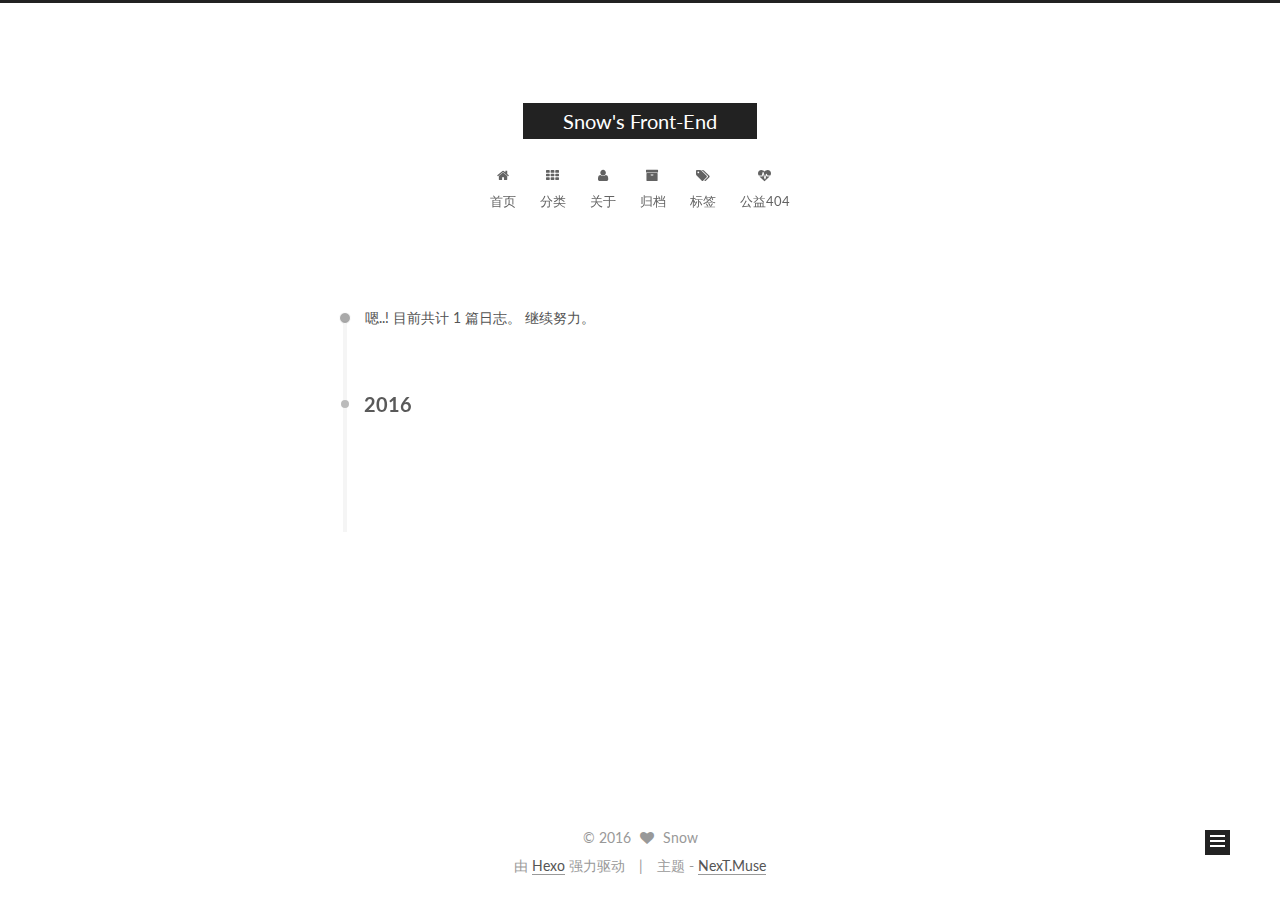
==== archives/index.html @ 28ea71b6 "Site updated: 2016-07-30 20:27:37" ====
<!doctype html>



  


<html class="theme-next muse use-motion">
<head>
  <meta charset="UTF-8"/>
<meta http-equiv="X-UA-Compatible" content="IE=edge,chrome=1" />
<meta name="viewport" content="width=device-width, initial-scale=1, maximum-scale=1"/>



<meta http-equiv="Cache-Control" content="no-transform" />
<meta http-equiv="Cache-Control" content="no-siteapp" />












  
  
  <link href="/vendors/fancybox/source/jquery.fancybox.css?v=2.1.5" rel="stylesheet" type="text/css" />




  
  
  
  

  
    
    
  

  

  

  

  

  
    
    
    <link href="//fonts.googleapis.com/css?family=Lato:300,300italic,400,400italic,700,700italic&subset=latin,latin-ext" rel="stylesheet" type="text/css">
  






<link href="/vendors/font-awesome/css/font-awesome.min.css?v=4.4.0" rel="stylesheet" type="text/css" />

<link href="/css/main.css?v=5.0.1" rel="stylesheet" type="text/css" />


  <meta name="keywords" content="Hexo, NexT" />








  <link rel="shortcut icon" type="image/x-icon" href="/favicon.ico?v=5.0.1" />






<meta name="description" content="向死而生 7.30/2016">
<meta property="og:type" content="website">
<meta property="og:title" content="Snow's Front-End">
<meta property="og:url" content="http://yoursite.com/archives/index.html">
<meta property="og:site_name" content="Snow's Front-End">
<meta property="og:description" content="向死而生 7.30/2016">
<meta name="twitter:card" content="summary">
<meta name="twitter:title" content="Snow's Front-End">
<meta name="twitter:description" content="向死而生 7.30/2016">



<script type="text/javascript" id="hexo.configuration">
  var NexT = window.NexT || {};
  var CONFIG = {
    scheme: 'Muse',
    sidebar: {"position":"left","display":"post"},
    fancybox: true,
    motion: true,
    duoshuo: {
      userId: 0,
      author: '博主'
    }
  };
</script>




  <link rel="canonical" href="http://yoursite.com/archives/"/>

  <title> 归档 | Snow's Front-End </title>
</head>

<body itemscope itemtype="http://schema.org/WebPage" lang="zh-Hans">

  










  
  
    
  

  <div class="container one-collumn sidebar-position-left  page-archive  ">
    <div class="headband"></div>

    <header id="header" class="header" itemscope itemtype="http://schema.org/WPHeader">
      <div class="header-inner"><div class="site-meta ">
  

  <div class="custom-logo-site-title">
    <a href="/"  class="brand" rel="start">
      <span class="logo-line-before"><i></i></span>
      <span class="site-title">Snow's Front-End</span>
      <span class="logo-line-after"><i></i></span>
    </a>
  </div>
  <p class="site-subtitle"></p>
</div>

<div class="site-nav-toggle">
  <button>
    <span class="btn-bar"></span>
    <span class="btn-bar"></span>
    <span class="btn-bar"></span>
  </button>
</div>

<nav class="site-nav">
  

  
    <ul id="menu" class="menu">
      
        
        <li class="menu-item menu-item-home">
          <a href="/" rel="section">
            
              <i class="menu-item-icon fa fa-fw fa-home"></i> <br />
            
            首页
          </a>
        </li>
      
        
        <li class="menu-item menu-item-categories">
          <a href="/categories" rel="section">
            
              <i class="menu-item-icon fa fa-fw fa-th"></i> <br />
            
            分类
          </a>
        </li>
      
        
        <li class="menu-item menu-item-about">
          <a href="/about" rel="section">
            
              <i class="menu-item-icon fa fa-fw fa-user"></i> <br />
            
            关于
          </a>
        </li>
      
        
        <li class="menu-item menu-item-archives">
          <a href="/archives" rel="section">
            
              <i class="menu-item-icon fa fa-fw fa-archive"></i> <br />
            
            归档
          </a>
        </li>
      
        
        <li class="menu-item menu-item-tags">
          <a href="/tags" rel="section">
            
              <i class="menu-item-icon fa fa-fw fa-tags"></i> <br />
            
            标签
          </a>
        </li>
      
        
        <li class="menu-item menu-item-commonweal">
          <a href="/404.html" rel="section">
            
              <i class="menu-item-icon fa fa-fw fa-heartbeat"></i> <br />
            
            公益404
          </a>
        </li>
      

      
    </ul>
  

  
</nav>

 </div>
    </header>

    <main id="main" class="main">
      <div class="main-inner">
        <div class="content-wrap">
          <div id="content" class="content">
            

  <section id="posts" class="posts-collapse">
    <span class="archive-move-on"></span>

    <span class="archive-page-counter">
      
      
      
        
      
      嗯..! 目前共计 1 篇日志。 继续努力。
    </span>

    

      
      
      

      
        
        <div class="collection-title">
          <h2 class="archive-year motion-element" id="archive-year-2016">2016</h2>
        </div>
      
      

      

  <article class="post post-type-normal" itemscope itemtype="http://schema.org/Article">
    <header class="post-header">

      <h1 class="post-title">
        
            <a class="post-title-link" href="/2016/07/27/hello-world/" itemprop="url">
              
                <span itemprop="name">Hello World</span>
              
            </a>
        
      </h1>

      <div class="post-meta">
        <time class="post-time" itemprop="dateCreated"
              datetime="2016-07-27T23:30:34+08:00"
              content="2016-07-27" >
          07-27
        </time>
      </div>

    </header>
  </article>



    

  </section>

  



          </div>
          


          

        </div>
        
          
  
  <div class="sidebar-toggle">
    <div class="sidebar-toggle-line-wrap">
      <span class="sidebar-toggle-line sidebar-toggle-line-first"></span>
      <span class="sidebar-toggle-line sidebar-toggle-line-middle"></span>
      <span class="sidebar-toggle-line sidebar-toggle-line-last"></span>
    </div>
  </div>

  <aside id="sidebar" class="sidebar">
    <div class="sidebar-inner">

      

      

      <section class="site-overview sidebar-panel  sidebar-panel-active ">
        <div class="site-author motion-element" itemprop="author" itemscope itemtype="http://schema.org/Person">
          <img class="site-author-image" itemprop="image"
               src="/images/avatar.png"
               alt="Snow" />
          <p class="site-author-name" itemprop="name">Snow</p>
          <p class="site-description motion-element" itemprop="description">向死而生 7.30/2016</p>
        </div>
        <nav class="site-state motion-element">
          <div class="site-state-item site-state-posts">
            <a href="/archives">
              <span class="site-state-item-count">1</span>
              <span class="site-state-item-name">日志</span>
            </a>
          </div>

          

          

        </nav>

        

        <div class="links-of-author motion-element">
          
        </div>

        
        

        
        

      </section>

      

    </div>
  </aside>


        
      </div>
    </main>

    <footer id="footer" class="footer">
      <div class="footer-inner">
        <div class="copyright" >
  
  &copy; 
  <span itemprop="copyrightYear">2016</span>
  <span class="with-love">
    <i class="fa fa-heart"></i>
  </span>
  <span class="author" itemprop="copyrightHolder">Snow</span>
</div>

<div class="powered-by">
  由 <a class="theme-link" href="https://hexo.io">Hexo</a> 强力驱动
</div>

<div class="theme-info">
  主题 -
  <a class="theme-link" href="https://github.com/iissnan/hexo-theme-next">
    NexT.Muse
  </a>
</div>

        

        
      </div>
    </footer>

    <div class="back-to-top">
      <i class="fa fa-arrow-up"></i>
    </div>
  </div>

  

<script type="text/javascript">
  if (Object.prototype.toString.call(window.Promise) !== '[object Function]') {
    window.Promise = null;
  }
</script>









  



  
  <script type="text/javascript" src="/vendors/jquery/index.js?v=2.1.3"></script>

  
  <script type="text/javascript" src="/vendors/fastclick/lib/fastclick.min.js?v=1.0.6"></script>

  
  <script type="text/javascript" src="/vendors/jquery_lazyload/jquery.lazyload.js?v=1.9.7"></script>

  
  <script type="text/javascript" src="/vendors/velocity/velocity.min.js?v=1.2.1"></script>

  
  <script type="text/javascript" src="/vendors/velocity/velocity.ui.min.js?v=1.2.1"></script>

  
  <script type="text/javascript" src="/vendors/fancybox/source/jquery.fancybox.pack.js?v=2.1.5"></script>


  


  <script type="text/javascript" src="/js/src/utils.js?v=5.0.1"></script>

  <script type="text/javascript" src="/js/src/motion.js?v=5.0.1"></script>



  
  

  
  
    <script type="text/javascript" id="motion.page.archive">
      $('.archive-year').velocity('transition.slideLeftIn');
    </script>
  


  


  <script type="text/javascript" src="/js/src/bootstrap.js?v=5.0.1"></script>



  



  




  
  

  

  

  

</body>
</html>
---- css/main.css ----
/* normalize.css v3.0.2 | MIT License | git.io/normalize */
html {
  font-family: sans-serif; /* 1 */
  -ms-text-size-adjust: 100%; /* 2 */
  -webkit-text-size-adjust: 100%; /* 2 */
}
body {
  margin: 0;
}
article,
aside,
details,
figcaption,
figure,
footer,
header,
hgroup,
main,
menu,
nav,
section,
summary {
  display: block;
}
audio,
canvas,
progress,
video {
  display: inline-block; /* 1 */
  vertical-align: baseline; /* 2 */
}
audio:not([controls]) {
  display: none;
  height: 0;
}
[hidden],
template {
  display: none;
}
a {
  background-color: transparent;
}
a:active,
a:hover {
  outline: 0;
}
abbr[title] {
  border-bottom: 1px dotted;
}
b,
strong {
  font-weight: bold;
}
dfn {
  font-style: italic;
}
h1 {
  font-size: 2em;
  margin: 0.67em 0;
}
mark {
  background: #ff0;
  color: #000;
}
small {
  font-size: 80%;
}
sub,
sup {
  font-size: 75%;
  line-height: 0;
  position: relative;
  vertical-align: baseline;
}
sup {
  top: -0.5em;
}
sub {
  bottom: -0.25em;
}
img {
  border: 0;
}
svg:not(:root) {
  overflow: hidden;
}
figure {
  margin: 1em 40px;
}
hr {
  -moz-box-sizing: content-box;
  box-sizing: content-box;
  height: 0;
}
pre {
  overflow: auto;
}
code,
kbd,
pre,
samp {
  font-family: monospace, monospace;
  font-size: 1em;
}
button,
input,
optgroup,
select,
textarea {
  color: inherit; /* 1 */
  font: inherit; /* 2 */
  margin: 0; /* 3 */
}
button {
  overflow: visible;
}
button,
select {
  text-transform: none;
}
button,
html input[type="button"],
input[type="reset"],
input[type="submit"] {
  -webkit-appearance: button; /* 2 */
  cursor: pointer; /* 3 */
}
button[disabled],
html input[disabled] {
  cursor: default;
}
button::-moz-focus-inner,
input::-moz-focus-inner {
  border: 0;
  padding: 0;
}
input {
  line-height: normal;
}
input[type="checkbox"],
input[type="radio"] {
  box-sizing: border-box; /* 1 */
  padding: 0; /* 2 */
}
input[type="number"]::-webkit-inner-spin-button,
input[type="number"]::-webkit-outer-spin-button {
  height: auto;
}
input[type="search"] {
  -webkit-appearance: textfield; /* 1 */
  -moz-box-sizing: content-box;
  -webkit-box-sizing: content-box; /* 2 */
  box-sizing: content-box;
}
input[type="search"]::-webkit-search-cancel-button,
input[type="search"]::-webkit-search-decoration {
  -webkit-appearance: none;
}
fieldset {
  border: 1px solid #c0c0c0;
  margin: 0 2px;
  padding: 0.35em 0.625em 0.75em;
}
legend {
  border: 0; /* 1 */
  padding: 0; /* 2 */
}
textarea {
  overflow: auto;
}
optgroup {
  font-weight: bold;
}
table {
  border-collapse: collapse;
  border-spacing: 0;
}
td,
th {
  padding: 0;
}
::selection {
  background: #262a30;
  color: #fff;
}
body {
  position: relative;
  font-family: 'Lato', "PingFang SC", "Microsoft YaHei", sans-serif;
  font-size: 14px;
  line-height: 2;
  color: #555;
  background: #fff;
}
@media (max-width: 767px) {
  body {
    padding-right: 0 !important;
  }
}
@media (min-width: 768px) and (max-width: 991px) {
  body {
    padding-right: 0 !important;
  }
}
@media (min-width: 1600px) {
  body {
    font-size: 16px;
  }
}
h1,
h2,
h3,
h4,
h5,
h6 {
  margin: 0;
  padding: 0;
  font-weight: bold;
  line-height: 1.5;
  font-family: 'Lato', "PingFang SC", "Microsoft YaHei", sans-serif;
}
h2,
h3,
h4,
h5,
h6 {
  margin: 20px 0 15px;
}
h1 {
  font-size: 22px;
}
@media (max-width: 767px) {
  h1 {
    font-size: 18px;
  }
}
h2 {
  font-size: 20px;
}
@media (max-width: 767px) {
  h2 {
    font-size: 16px;
  }
}
h3 {
  font-size: 18px;
}
@media (max-width: 767px) {
  h3 {
    font-size: 14px;
  }
}
h4 {
  font-size: 16px;
}
@media (max-width: 767px) {
  h4 {
    font-size: 12px;
  }
}
h5 {
  font-size: 14px;
}
@media (max-width: 767px) {
  h5 {
    font-size: 10px;
  }
}
h6 {
  font-size: 12px;
}
@media (max-width: 767px) {
  h6 {
    font-size: 8px;
  }
}
p {
  margin: 0 0 25px 0;
}
a {
  color: #555;
  text-decoration: none;
  border-bottom: 1px solid #999;
  word-wrap: break-word;
}
a:hover {
  color: #222;
  border-bottom-color: #222;
}
ul {
  list-style: none;
}
blockquote {
  margin: 0;
  padding: 0;
}
img {
  display: block;
  margin: auto;
  max-width: 100%;
  height: auto;
}
hr {
  margin: 40px 0;
  height: 3px;
  border: none;
  background-color: #ddd;
  background-image: repeating-linear-gradient(-45deg, #fff, #fff 4px, transparent 4px, transparent 8px);
}
blockquote {
  padding: 0 15px;
  color: #666;
  border-left: 4px solid #ddd;
}
blockquote cite::before {
  content: "-";
  padding: 0 5px;
}
dt {
  font-weight: 700;
}
dd {
  margin: 0;
  padding: 0;
}
.text-left {
  text-align: left;
}
.text-center {
  text-align: center;
}
.text-right {
  text-align: right;
}
.text-justify {
  text-align: justify;
}
.text-nowrap {
  white-space: nowrap;
}
.text-lowercase {
  text-transform: lowercase;
}
.text-uppercase {
  text-transform: uppercase;
}
.text-capitalize {
  text-transform: capitalize;
}
.center-block {
  display: block;
  margin-left: auto;
  margin-right: auto;
}
.clearfix:before,
.clearfix:after {
  content: " ";
  display: table;
}
.clearfix:after {
  clear: both;
}
.pullquote {
  width: 45%;
}
.pullquote.left {
  float: left;
  margin-left: 5px;
  margin-right: 10px;
}
.pullquote.right {
  float: right;
  margin-left: 10px;
  margin-right: 5px;
}
.affix.affix.affix {
  position: fixed;
}
.translation {
  margin-top: -20px;
  font-size: 14px;
  color: #999;
}
.scrollbar-measure {
  width: 100px;
  height: 100px;
  overflow: scroll;
  position: absolute;
  top: -9999px;
}
.use-motion .motion-element {
  opacity: 0;
}
#local-search-input {
  padding: 3px;
  border: none;
  text-indent: 14px;
  border-radius: 0;
  width: 140px;
  outline: none;
  border-bottom: 1px solid #999;
  background: inherit;
  opacity: 0.5;
}
#local-search-input:focus {
  opacity: 1;
}
.search-icon {
  position: absolute;
  top: 9px;
}
table {
  margin: 20px 0;
  width: 100%;
  border-collapse: collapse;
  border-spacing: 0;
  border: 1px solid #ddd;
  font-size: 14px;
  table-layout: fixed;
  word-wrap: break-all;
}
table>tbody>tr:nth-of-type(odd) {
  background-color: #f9f9f9;
}
table>tbody>tr:hover {
  background-color: #f5f5f5;
}
caption,
th,
td {
  padding: 8px;
  text-align: left;
  vertical-align: middle;
  font-weight: normal;
}
th,
td {
  border-bottom: 3px solid #ddd;
  border-right: 1px solid #eee;
}
th {
  padding-bottom: 10px;
  font-weight: 700;
}
td {
  border-bottom-width: 1px;
}
html,
body {
  height: 100%;
}
.container {
  position: relative;
  min-height: 100%;
}
.header-inner {
  margin: 0 auto;
  padding: 100px 0 70px;
  width: 700px;
}
@media (min-width: 1600px) {
  .container .header-inner {
    width: 900px;
  }
}
.main {
  padding-bottom: 150px;
}
.main-inner {
  margin: 0 auto;
  width: 700px;
}
@media (min-width: 1600px) {
  .container .main-inner {
    width: 900px;
  }
}
.footer {
  position: absolute;
  left: 0;
  bottom: 0;
  width: 100%;
  min-height: 50px;
}
.footer-inner {
  box-sizing: border-box;
  margin: 20px auto;
  width: 700px;
}
@media (min-width: 1600px) {
  .container .footer-inner {
    width: 900px;
  }
}
pre,
.highlight {
  overflow: auto;
  margin: 20px 0;
  padding: 15px;
  font-size: 13px;
  color: #4d4d4c;
  background: #f7f7f7;
  line-height: 1.6;
}
pre,
code {
  font-family: consolas, Menlo, "PingFang SC", "Microsoft YaHei", monospace;
}
code {
  padding: 2px 4px;
  word-break: break-all;
  color: #555;
  background: #eee;
  border-radius: 4px;
  font-size: 13px;
}
pre code {
  padding: 0;
  color: #4d4d4c;
  background: none;
  text-shadow: none;
}
.highlight pre {
  border: none;
  margin: 0;
  padding: 1px;
}
.highlight table {
  margin: 0;
  width: auto;
  border: none;
}
.highlight td {
  border: none;
  padding: 0;
}
.highlight figcaption {
  font-size: 1em;
  color: #4d4d4c;
  line-height: 1em;
  margin-bottom: 1em;
}
.highlight figcaption:before,
.highlight figcaption:after {
  content: " ";
  display: table;
}
.highlight figcaption:after {
  clear: both;
}
.highlight figcaption a {
  float: right;
  color: #4d4d4c;
}
.highlight figcaption a:hover {
  border-bottom-color: #4d4d4c;
}
.highlight .gutter pre {
  color: #666;
  text-align: right;
  padding-right: 20px;
}
.highlight .line {
  height: 20px;
}
.gist table {
  width: auto;
}
.gist table td {
  border: none;
}
pre .comment {
  color: #8e908c;
}
pre .variable,
pre .attribute,
pre .tag,
pre .regexp,
pre .ruby .constant,
pre .xml .tag .title,
pre .xml .pi,
pre .xml .doctype,
pre .html .doctype,
pre .css .id,
pre .css .class,
pre .css .pseudo {
  color: #c82829;
}
pre .number,
pre .preprocessor,
pre .built_in,
pre .literal,
pre .params,
pre .constant,
pre .command {
  color: #f5871f;
}
pre .ruby .class .title,
pre .css .rules .attribute,
pre .string,
pre .value,
pre .inheritance,
pre .header,
pre .ruby .symbol,
pre .xml .cdata,
pre .special,
pre .number,
pre .formula {
  color: #718c00;
}
pre .title,
pre .css .hexcolor {
  color: #3e999f;
}
pre .function,
pre .python .decorator,
pre .python .title,
pre .ruby .function .title,
pre .ruby .title .keyword,
pre .perl .sub,
pre .javascript .title,
pre .coffeescript .title {
  color: #4271ae;
}
pre .keyword,
pre .javascript .function {
  color: #8959a8;
}
.full-image.full-image.full-image {
  border: none;
  max-width: 100%;
  width: auto;
  margin: 20px auto;
}
@media (min-width: 992px) {
  .full-image.full-image.full-image {
    max-width: none;
    width: 126%;
    margin: 0 -13%;
  }
}
.blockquote-center,
.page-home .post-type-quote blockquote,
.page-post-detail .post-type-quote blockquote {
  position: relative;
  margin: 40px 0;
  padding: 0;
  border-left: none;
  text-align: center;
}
.blockquote-center::before,
.page-home .post-type-quote blockquote::before,
.page-post-detail .post-type-quote blockquote::before,
.blockquote-center::after,
.page-home .post-type-quote blockquote::after,
.page-post-detail .post-type-quote blockquote::after {
  position: absolute;
  content: ' ';
  display: block;
  width: 100%;
  height: 24px;
  opacity: 0.2;
  background-repeat: no-repeat;
  background-position: 0 -6px;
  background-size: 22px 22px;
}
.blockquote-center::before,
.page-home .post-type-quote blockquote::before,
.page-post-detail .post-type-quote blockquote::before {
  top: -20px;
  background-image: url("../images/quote-l.svg");
  border-top: 1px solid #ccc;
}
.blockquote-center::after,
.page-home .post-type-quote blockquote::after,
.page-post-detail .post-type-quote blockquote::after {
  bottom: -20px;
  background-image: url("../images/quote-r.svg");
  border-bottom: 1px solid #ccc;
  background-position: 100% 8px;
}
.blockquote-center p,
.page-home .post-type-quote blockquote p,
.page-post-detail .post-type-quote blockquote p,
.blockquote-center div,
.page-home .post-type-quote blockquote div,
.page-post-detail .post-type-quote blockquote div {
  text-align: center;
}
.post .post-body .group-picture img {
  box-sizing: border-box;
  padding: 0 3px;
  border: none;
}
.post .group-picture-row {
  overflow: hidden;
  margin-top: 6px;
}
.post .group-picture-row:first-child {
  margin-top: 0;
}
.post .group-picture-column {
  float: left;
}
.page-post-detail .post-body .group-picture-column {
  float: none;
  margin-top: 10px;
  width: auto !important;
}
.page-post-detail .post-body .group-picture-column img {
  margin: 0 auto;
}
.page-archive .group-picture-container {
  overflow: hidden;
}
.page-archive .group-picture-row {
  float: left;
}
.page-archive .group-picture-row:first-child {
  margin-top: 6px;
}
.page-archive .group-picture-column {
  max-width: 150px;
  max-height: 150px;
}
.btn {
  display: inline-block;
  padding: 0 20px;
  font-size: 14px;
  color: #fff;
  background: #222;
  border: 2px solid #222;
  text-decoration: none;
  border-radius: 0;
  transition-property: background-color;
  transition-duration: 0.2s;
  transition-timing-function: ease-in-out;
  transition-delay: 0s;
}
.btn:hover,
.post-more-link .btn:hover {
  border-color: #222;
  color: #222;
  background: #fff;
}
.btn-bar {
  display: block;
  width: 22px;
  height: 2px;
  background: #555;
  border-radius: 1px;
}
.btn-bar+.btn-bar {
  margin-top: 4px;
}
.pagination {
  margin: 120px 0 40px;
  text-align: center;
  border-top: 1px solid #eee;
}
.page-number-basic,
.pagination .prev,
.pagination .next,
.pagination .page-number,
.pagination .space {
  display: inline-block;
  position: relative;
  top: -1px;
  margin: 0 10px;
  padding: 0 10px;
  line-height: 30px;
}
@media (max-width: 767px) {
  .page-number-basic,
  .pagination .prev,
  .pagination .next,
  .pagination .page-number,
  .pagination .space {
    margin: 0 5px;
  }
}
.pagination .prev,
.pagination .next,
.pagination .page-number {
  border-bottom: 0;
  border-top: 1px solid #eee;
  transition-property: border-color;
  transition-duration: 0.2s;
  transition-timing-function: ease-in-out;
  transition-delay: 0s;
}
.pagination .prev:hover,
.pagination .next:hover,
.pagination .page-number:hover {
  border-top-color: #222;
}
.pagination .space {
  padding: 0;
  margin: 0;
}
.pagination .prev {
  margin-left: 0;
}
.pagination .next {
  margin-right: 0;
}
.pagination .page-number.current {
  color: #fff;
  background: #ccc;
  border-top-color: #ccc;
}
@media (max-width: 767px) {
  .pagination {
    border-top: none;
  }
  .pagination .prev,
  .pagination .next,
  .pagination .page-number {
    margin-bottom: 10px;
    border-top: 0;
    border-bottom: 1px solid #eee;
  }
  .pagination .prev:hover,
  .pagination .next:hover,
  .pagination .page-number:hover {
    border-bottom-color: #222;
  }
}
.comments {
  margin: 60px 20px 0;
}
.tag-cloud {
  text-align: center;
}
.tag-cloud a {
  display: inline-block;
  margin: 10px;
}
.back-to-top {
  box-sizing: border-box;
  position: fixed;
  bottom: -100px;
  right: 50px;
  z-index: 1050;
  padding: 0 6px;
  width: 25px;
  background: #222;
  font-size: 12px;
  opacity: 1;
  color: #fff;
  cursor: pointer;
  text-align: center;
  -webkit-transform: translateZ(0);
  transition-property: bottom;
  transition-duration: 0.2s;
  transition-timing-function: ease-in-out;
  transition-delay: 0s;
}
@media (max-width: 767px) {
  .back-to-top {
    display: none;
  }
}
@media (min-width: 768px) and (max-width: 991px) {
  .back-to-top {
    display: none;
  }
}
.back-to-top.back-to-top-on {
  bottom: 19px;
}
.header {
  background: #fff;
}
.header-inner {
  position: relative;
}
.headband {
  height: 3px;
  background: #222;
}
.site-meta {
  margin: 0;
  text-align: center;
}
@media (max-width: 767px) {
  .site-meta {
    text-align: center;
  }
}
.brand {
  position: relative;
  display: inline-block;
  padding: 0 40px;
  color: #fff;
  background: #222;
  border-bottom: none;
}
.brand:hover {
  color: #fff;
}
.logo {
  display: inline-block;
  margin-right: 5px;
  line-height: 36px;
  vertical-align: top;
}
.site-title {
  display: inline-block;
  vertical-align: top;
  line-height: 36px;
  font-size: 20px;
  font-weight: normal;
  font-family: 'Lato', "PingFang SC", "Microsoft YaHei", sans-serif;
}
.site-subtitle {
  margin-top: 10px;
  font-size: 13px;
  color: #999;
}
.use-motion .brand {
  opacity: 0;
}
.use-motion .logo,
.use-motion .site-title,
.use-motion .site-subtitle {
  opacity: 0;
  position: relative;
  top: -10px;
}
.site-nav-toggle {
  display: none;
  position: absolute;
  top: 10px;
  left: 10px;
}
@media (max-width: 767px) {
  .site-nav-toggle {
    display: block;
  }
}
.site-nav-toggle button {
  margin-top: 2px;
  padding: 9px 10px;
  background: transparent;
  border: none;
}
@media (max-width: 767px) {
  .site-nav {
    display: none;
    margin: 0 -10px;
    padding: 0 10px;
    clear: both;
    border-top: 1px solid #ddd;
  }
}
@media (min-width: 768px) and (max-width: 991px) {
  .site-nav {
    display: block !important;
  }
}
@media (min-width: 992px) {
  .site-nav {
    display: block !important;
  }
}
.menu {
  margin-top: 20px;
  padding-left: 0;
  text-align: center;
}
.menu .menu-item {
  display: inline-block;
  margin: 0 10px;
}
@media screen and (max-width: 767px) {
  .menu .menu-item {
    margin-top: 10px;
  }
}
.menu .menu-item a {
  display: block;
  font-size: 13px;
  text-transform: capitalize;
  line-height: inherit;
  border-bottom: 1px solid transparent;
  transition-property: border-color;
  transition-duration: 0.2s;
  transition-timing-function: ease-in-out;
  transition-delay: 0s;
}
.menu .menu-item a:hover {
  border-bottom-color: #222;
}
.menu .menu-item .fa {
  margin-right: 5px;
}
.use-motion .menu-item {
  opacity: 0;
}
.post-body {
  font-family: 'Lato', "PingFang SC", "Microsoft YaHei", sans-serif;
}
@media (max-width: 767px) {
  .post-body {
    word-break: break-word;
  }
}
.post-body .fancybox img {
  display: block !important;
  margin: 0 auto;
  cursor: pointer;
  cursor: zoom-in;
  cursor: -webkit-zoom-in;
}
.post-body .image-caption,
.post-body .figure .caption {
  margin: 10px auto 15px;
  text-align: center;
  font-size: 14px;
  color: #999;
  font-weight: bold;
  line-height: 1;
}
.post-sticky-flag {
  display: inline-block;
  font-size: 16px;
  -ms-transform: rotate(30deg);
  -webkit-transform: rotate(30deg);
  -moz-transform: rotate(30deg);
  -ms-transform: rotate(30deg);
  -o-transform: rotate(30deg);
  transform: rotate(30deg);
}
.posts-expand {
  padding-top: 40px;
}
@media (max-width: 767px) {
  .posts-expand {
    margin: 0 20px;
  }
  .post-body pre,
  .post-body .highlight {
    padding: 10px;
  }
  .post-body pre .gutter pre,
  .post-body .highlight .gutter pre {
    padding-right: 10px;
  }
}
@media (min-width: 992px) {
  .posts-expand .post-body {
    text-align: justify;
  }
}
.posts-expand .post-body h2,
.posts-expand .post-body h3,
.posts-expand .post-body h4,
.posts-expand .post-body h5,
.posts-expand .post-body h6 {
  padding-top: 10px;
}
.posts-expand .post-body h2 .header-anchor,
.posts-expand .post-body h3 .header-anchor,
.posts-expand .post-body h4 .header-anchor,
.posts-expand .post-body h5 .header-anchor,
.posts-expand .post-body h6 .header-anchor {
  float: right;
  margin-left: 10px;
  color: #ccc;
  border-bottom-style: none;
  visibility: hidden;
}
.posts-expand .post-body h2 .header-anchor:hover,
.posts-expand .post-body h3 .header-anchor:hover,
.posts-expand .post-body h4 .header-anchor:hover,
.posts-expand .post-body h5 .header-anchor:hover,
.posts-expand .post-body h6 .header-anchor:hover {
  color: inherit;
}
.posts-expand .post-body h2:hover .header-anchor,
.posts-expand .post-body h3:hover .header-anchor,
.posts-expand .post-body h4:hover .header-anchor,
.posts-expand .post-body h5:hover .header-anchor,
.posts-expand .post-body h6:hover .header-anchor {
  visibility: visible;
}
.posts-expand .post-body ul li {
  list-style: circle;
}
.posts-expand .post-body img {
  box-sizing: border-box;
  margin: auto;
  padding: 3px;
  border: 1px solid #ddd;
}
.posts-expand .fancybox img {
  margin: 0 auto;
}
@media (max-width: 767px) {
  .posts-collapse {
    margin: 0 20px;
  }
  .posts-collapse .post-title,
  .posts-collapse .post-meta {
    display: block;
    width: auto;
    text-align: left;
  }
}
.posts-collapse {
  position: relative;
  z-index: 1010;
  margin-left: 55px;
}
.posts-collapse::after {
  content: " ";
  position: absolute;
  top: 20px;
  left: 0;
  margin-left: -2px;
  width: 4px;
  height: 100%;
  background: #f5f5f5;
  z-index: -1;
}
@media (max-width: 767px) {
  .posts-collapse {
    margin: 0 20px;
  }
}
.posts-collapse .collection-title {
  position: relative;
  margin: 60px 0;
}
.posts-collapse .collection-title h2 {
  margin-left: 20px;
}
.posts-collapse .collection-title small {
  color: #bbb;
}
.posts-collapse .collection-title::before {
  content: " ";
  position: absolute;
  left: 0;
  top: 50%;
  margin-left: -4px;
  margin-top: -4px;
  width: 8px;
  height: 8px;
  background: #bbb;
  border-radius: 50%;
}
.posts-collapse .post {
  margin: 30px 0;
}
.posts-collapse .post-header {
  position: relative;
  transition-duration: 0.2s;
  transition-timing-function: ease-in-out;
  transition-delay: 0s;
  transition-property: border;
  border-bottom: 1px dashed #ccc;
}
.posts-collapse .post-header::before {
  content: " ";
  position: absolute;
  left: 0;
  top: 12px;
  width: 6px;
  height: 6px;
  margin-left: -4px;
  background: #bbb;
  border-radius: 50%;
  border: 1px solid #fff;
  transition-duration: 0.2s;
  transition-timing-function: ease-in-out;
  transition-delay: 0s;
  transition-property: background;
}
.posts-collapse .post-header:hover {
  border-bottom-color: #666;
}
.posts-collapse .post-header:hover::before {
  background: #222;
}
.posts-collapse .post-meta {
  position: absolute;
  font-size: 12px;
  left: 20px;
  top: 5px;
}
.posts-collapse .post-comments-count {
  display: none;
}
.posts-collapse .post-title {
  margin-left: 60px;
  font-size: 16px;
  font-weight: normal;
  line-height: inherit;
}
.posts-collapse .post-title::after {
  margin-left: 3px;
  opacity: 0.6;
}
.posts-collapse .post-title a {
  color: #666;
  border-bottom: none;
}
.page-home .post-type-quote .post-header,
.page-post-detail .post-type-quote .post-header,
.page-home .post-type-quote .post-tags,
.page-post-detail .post-type-quote .post-tags {
  display: none;
}
.posts-expand .post-title {
  font-size: 26px;
  text-align: center;
  word-break: break-word;
  font-weight: 400;
}
@media (max-width: 767px) {
  .posts-expand .post-title {
    font-size: 22px;
  }
}
.posts-expand .post-title-link {
  display: inline-block;
  position: relative;
  color: #555;
  border-bottom: none;
  line-height: 1.2;
  vertical-align: top;
}
.posts-expand .post-title-link::before {
  content: "";
  position: absolute;
  width: 100%;
  height: 2px;
  bottom: 0;
  left: 0;
  background-color: #000;
  visibility: hidden;
  -webkit-transform: scaleX(0);
  -moz-transform: scaleX(0);
  -ms-transform: scaleX(0);
  -o-transform: scaleX(0);
  transform: scaleX(0);
  transition-duration: 0.2s;
  transition-timing-function: ease-in-out;
  transition-delay: 0s;
}
.posts-expand .post-title-link:hover::before {
  visibility: visible;
  -webkit-transform: scaleX(1);
  -moz-transform: scaleX(1);
  -ms-transform: scaleX(1);
  -o-transform: scaleX(1);
  transform: scaleX(1);
}
.posts-expand .post-title-link .fa {
  font-size: 16px;
}
.posts-expand .post-meta {
  margin: 3px 0 60px 0;
  color: #999;
  font-family: 'Lato', "PingFang SC", "Microsoft YaHei", sans-serif;
  font-size: 12px;
  text-align: center;
}
.posts-expand .post-meta .post-category-list {
  display: inline-block;
  margin: 0;
  padding: 3px;
}
.posts-expand .post-meta .post-category-list-link {
  color: #999;
}
.post-meta-item-icon {
  display: none;
  margin-right: 3px;
}
@media (min-width: 768px) and (max-width: 991px) {
  .post-meta-item-icon {
    display: inline-block;
  }
}
@media (max-width: 767px) {
  .post-meta-item-icon {
    display: inline-block;
  }
}
@media (min-width: 768px) and (max-width: 991px) {
  .post-meta-item-text {
    display: none;
  }
}
@media (max-width: 767px) {
  .post-meta-item-text {
    display: none;
  }
}
@media (max-width: 767px) {
  .posts-expand .post-comments-count {
    display: none;
  }
}
.post-more-link {
  margin-top: 50px;
}
.post-more-link .btn {
  color: #fff;
  font-size: 14px;
  background: #222;
  border-radius: 0;
  line-height: 2;
}
.posts-expand .post-tags {
  margin-top: 40px;
  text-align: center;
}
.posts-expand .post-tags a {
  display: inline-block;
  margin-right: 10px;
  font-size: 13px;
}
.post-nav {
  overflow: hidden;
  margin-top: 60px;
  padding: 10px;
  white-space: nowrap;
  border-top: 1px solid #eee;
}
.post-nav-item {
  display: inline-block;
  width: 50%;
  white-space: normal;
}
.post-nav-item a {
  position: relative;
  display: inline-block;
  line-height: 25px;
  font-size: 14px;
  color: #555;
  border-bottom: none;
}
.post-nav-item a:hover {
  color: #222;
  border-bottom: none;
}
.post-nav-item a:active {
  top: 2px;
}
.post-nav-item a i {
  font-size: 12px;
}
.post-nav-prev {
  text-align: right;
}
.posts-expand .post-eof {
  display: block;
  margin: 80px auto 60px;
  width: 8%;
  height: 1px;
  background: #ccc;
  text-align: center;
}
.post:last-child .post-eof.post-eof.post-eof {
  display: none;
}
.post-gallery {
  display: table;
  table-layout: fixed;
  width: 100%;
  border-collapse: separate;
}
.post-gallery-row {
  display: table-row;
}
.post-gallery .post-gallery-img {
  display: table-cell;
  text-align: center;
  vertical-align: middle;
  border: none;
}
.post-gallery .post-gallery-img img {
  max-width: 100%;
  max-height: 100%;
  border: none;
}
.fancybox-close,
.fancybox-close:hover {
  border: none;
}
.sidebar {
  position: fixed;
  right: 0;
  top: 0;
  bottom: 0;
  width: 0;
  z-index: 1040;
  box-shadow: inset 0 2px 6px #000;
  background: #222;
  -webkit-transform: translateZ(0);
}
.sidebar a {
  color: #999;
  border-bottom-color: #555;
}
.sidebar a:hover {
  color: #eee;
}
@media (min-width: 768px) and (max-width: 991px) {
  .sidebar {
    display: none !important;
  }
}
@media (max-width: 767px) {
  .sidebar {
    display: none !important;
  }
}
.sidebar-inner {
  position: relative;
  padding: 20px 10px;
  color: #999;
  text-align: center;
}
.sidebar-toggle {
  position: fixed;
  right: 50px;
  bottom: 45px;
  width: 15px;
  height: 15px;
  padding: 5px;
  background: #222;
  line-height: 0;
  z-index: 1050;
  cursor: pointer;
  -webkit-transform: translateZ(0);
}
@media (min-width: 768px) and (max-width: 991px) {
  .sidebar-toggle {
    display: none;
  }
}
@media (max-width: 767px) {
  .sidebar-toggle {
    display: none;
  }
}
.sidebar-toggle-line {
  position: relative;
  display: inline-block;
  vertical-align: top;
  height: 2px;
  width: 100%;
  background: #fff;
  margin-top: 3px;
}
.sidebar-toggle-line:first-child {
  margin-top: 0;
}
.site-author-image {
  display: block;
  margin: 0 auto;
  padding: 2px;
  max-width: 96px;
  height: auto;
  border: 2px solid #333;
}
.site-author-name {
  margin: 5px 0 0;
  text-align: center;
  color: #f5f5f5;
  font-weight: normal;
}
.site-description {
  margin-top: 5px;
  text-align: center;
  font-size: 14px;
  color: #999;
}
.site-state {
  overflow: hidden;
  line-height: 1.4;
  white-space: nowrap;
  text-align: center;
}
.site-state-item {
  display: inline-block;
  padding: 0 15px;
  border-left: 1px solid #333;
}
.site-state-item:first-child {
  border-left: none;
}
.site-state-item a {
  border-bottom: none;
}
.site-state-item-count {
  display: block;
  text-align: center;
  color: inherit;
  font-weight: 600;
  font-size: 18px;
}
.site-state-item-name {
  font-size: 13px;
  color: inherit;
}
.feed-link {
  margin-top: 20px;
}
.feed-link a {
  display: inline-block;
  padding: 0 15px;
  color: #fc6423;
  border: 1px solid #fc6423;
  border-radius: 4px;
}
.feed-link a i {
  color: #fc6423;
  font-size: 14px;
}
.feed-link a:hover {
  color: #fff;
  background: #fc6423;
}
.feed-link a:hover i {
  color: #fff;
}
.links-of-author {
  margin-top: 20px;
}
.links-of-author a {
  display: inline-block;
  vertical-align: middle;
  margin-right: 10px;
  margin-bottom: 10px;
  border-bottom-color: #555;
  font-size: 13px;
}
.links-of-author a:before {
  display: inline-block;
  vertical-align: middle;
  margin-right: 3px;
  content: " ";
  width: 4px;
  height: 4px;
  border-radius: 50%;
  background: #ff81ff;
}
.links-of-blogroll {
  font-size: 13px;
}
.links-of-blogroll-title {
  margin-top: 20px;
  font-size: 14px;
  font-weight: 600;
}
.links-of-blogroll-list {
  margin: 0;
  padding: 0;
}
.links-of-blogroll-item {
  padding: 2px 10px;
}
.sidebar-nav {
  margin: 0 0 20px;
  padding-left: 0;
}
.sidebar-nav li {
  display: inline-block;
  cursor: pointer;
  border-bottom: 1px solid transparent;
  font-size: 14px;
  color: #555;
}
.sidebar-nav li:hover {
  color: #f5f5f5;
}
.page-post-detail .sidebar-nav-toc {
  padding: 0 5px;
}
.page-post-detail .sidebar-nav-overview {
  margin-left: 10px;
}
.sidebar-nav .sidebar-nav-active {
  color: #87daff;
  border-bottom-color: #87daff;
}
.sidebar-nav .sidebar-nav-active:hover {
  color: #87daff;
}
.sidebar-panel {
  display: none;
}
.sidebar-panel-active {
  display: block;
}
.post-toc-empty {
  font-size: 14px;
  color: #666;
}
.post-toc-wrap {
  overflow: hidden;
}
.post-toc {
  overflow: auto;
}
.post-toc ol {
  margin: 0;
  padding: 0 2px 5px 10px;
  text-align: left;
  list-style: none;
  font-size: 14px;
}
.post-toc ol > ol {
  padding-left: 0;
}
.post-toc ol a {
  transition-duration: 0.2s;
  transition-timing-function: ease-in-out;
  transition-delay: 0s;
  transition-property: all;
  color: #999;
  border-bottom-color: #555;
}
.post-toc ol a:hover {
  color: #ccc;
  border-bottom-color: #ccc;
}
.post-toc .nav-item {
  overflow: hidden;
  text-overflow: ellipsis;
  white-space: nowrap;
  line-height: 1.8;
}
.post-toc .nav .nav-child {
  display: none;
}
.post-toc .nav .active > .nav-child {
  display: block;
}
.post-toc .nav .active-current > .nav-child {
  display: block;
}
.post-toc .nav .active-current > .nav-child > .nav-item {
  display: block;
}
.post-toc .nav .active > a {
  color: #87daff;
  border-bottom-color: #87daff;
}
.post-toc .nav .active-current > a {
  color: #87daff;
}
.post-toc .nav .active-current > a:hover {
  color: #87daff;
}
.footer {
  font-size: 14px;
  color: #999;
}
.footer img {
  border: none;
}
.footer-inner {
  text-align: center;
}
.with-love {
  display: inline-block;
  margin: 0 5px;
}
.powered-by,
.theme-info {
  display: inline-block;
}
.powered-by {
  margin-right: 10px;
}
.powered-by::after {
  content: "|";
  padding-left: 10px;
}
.cc-license {
  margin-top: 10px;
  text-align: center;
}
.cc-license .cc-opacity {
  opacity: 0.7;
  border-bottom: none;
}
.cc-license .cc-opacity:hover {
  opacity: 0.9;
}
.cc-license img {
  display: inline-block;
}
.theme-next #ds-thread #ds-reset {
  color: #555;
}
.theme-next #ds-thread #ds-reset .ds-replybox {
  margin-bottom: 30px;
}
.theme-next #ds-thread #ds-reset .ds-replybox .ds-avatar,
.theme-next #ds-reset .ds-avatar img {
  box-shadow: none;
}
.theme-next #ds-thread #ds-reset .ds-textarea-wrapper {
  border-color: #c7d4e1;
  background: none;
  border-top-right-radius: 3px;
  border-top-left-radius: 3px;
}
.theme-next #ds-thread #ds-reset .ds-textarea-wrapper textarea {
  height: 60px;
}
.theme-next #ds-reset .ds-rounded-top {
  border-radius: 0;
}
.theme-next #ds-thread #ds-reset .ds-post-toolbar {
  box-sizing: border-box;
  border: 1px solid #c7d4e1;
  background: #f6f8fa;
}
.theme-next #ds-thread #ds-reset .ds-post-options {
  height: 40px;
  border: none;
  background: none;
}
.theme-next #ds-thread #ds-reset .ds-toolbar-buttons {
  top: 11px;
}
.theme-next #ds-thread #ds-reset .ds-sync {
  top: 5px;
}
.theme-next #ds-thread #ds-reset .ds-post-button {
  top: 4px;
  right: 5px;
  width: 90px;
  height: 30px;
  border: 1px solid #c5ced7;
  border-radius: 3px;
  background-image: linear-gradient(#fbfbfc, #f5f7f9);
  color: #60676d;
}
.theme-next #ds-thread #ds-reset .ds-post-button:hover {
  background-position: 0 -30px;
  color: #60676d;
}
.theme-next #ds-thread #ds-reset .ds-comments-info {
  padding: 10px 0;
}
.theme-next #ds-thread #ds-reset .ds-sort {
  display: none;
}
.theme-next #ds-thread #ds-reset li.ds-tab a.ds-current {
  border: none;
  background: #f6f8fa;
  color: #60676d;
}
.theme-next #ds-thread #ds-reset li.ds-tab a.ds-current:hover {
  background-color: #e9f0f7;
  color: #60676d;
}
.theme-next #ds-thread #ds-reset li.ds-tab a {
  border-radius: 2px;
  padding: 5px;
}
.theme-next #ds-thread #ds-reset .ds-login-buttons p {
  color: #999;
  line-height: 36px;
}
.theme-next #ds-thread #ds-reset .ds-login-buttons .ds-service-list li {
  height: 28px;
}
.theme-next #ds-thread #ds-reset .ds-service-list a {
  background: none;
  padding: 5px;
  border: 1px solid;
  border-radius: 3px;
  text-align: center;
}
.theme-next #ds-thread #ds-reset .ds-service-list a:hover {
  color: #fff;
  background: #666;
}
.theme-next #ds-thread #ds-reset .ds-service-list .ds-weibo {
  color: #fc9b00;
  border-color: #fc9b00;
}
.theme-next #ds-thread #ds-reset .ds-service-list .ds-weibo:hover {
  background: #fc9b00;
}
.theme-next #ds-thread #ds-reset .ds-service-list .ds-qq {
  color: #60a3ec;
  border-color: #60a3ec;
}
.theme-next #ds-thread #ds-reset .ds-service-list .ds-qq:hover {
  background: #60a3ec;
}
.theme-next #ds-thread #ds-reset .ds-service-list .ds-renren {
  color: #2e7ac4;
  border-color: #2e7ac4;
}
.theme-next #ds-thread #ds-reset .ds-service-list .ds-renren:hover {
  background: #2e7ac4;
}
.theme-next #ds-thread #ds-reset .ds-service-list .ds-douban {
  color: #37994c;
  border-color: #37994c;
}
.theme-next #ds-thread #ds-reset .ds-service-list .ds-douban:hover {
  background: #37994c;
}
.theme-next #ds-thread #ds-reset .ds-service-list .ds-kaixin {
  color: #fef20d;
  border-color: #fef20d;
}
.theme-next #ds-thread #ds-reset .ds-service-list .ds-kaixin:hover {
  background: #fef20d;
}
.theme-next #ds-thread #ds-reset .ds-service-list .ds-netease {
  color: #f00;
  border-color: #f00;
}
.theme-next #ds-thread #ds-reset .ds-service-list .ds-netease:hover {
  background: #f00;
}
.theme-next #ds-thread #ds-reset .ds-service-list .ds-sohu {
  color: #ffcb05;
  border-color: #ffcb05;
}
.theme-next #ds-thread #ds-reset .ds-service-list .ds-sohu:hover {
  background: #ffcb05;
}
.theme-next #ds-thread #ds-reset .ds-service-list .ds-baidu {
  color: #2831e0;
  border-color: #2831e0;
}
.theme-next #ds-thread #ds-reset .ds-service-list .ds-baidu:hover {
  background: #2831e0;
}
.theme-next #ds-thread #ds-reset .ds-service-list .ds-google {
  color: #166bec;
  border-color: #166bec;
}
.theme-next #ds-thread #ds-reset .ds-service-list .ds-google:hover {
  background: #166bec;
}
.theme-next #ds-thread #ds-reset .ds-service-list .ds-weixin {
  color: #00ce0d;
  border-color: #00ce0d;
}
.theme-next #ds-thread #ds-reset .ds-service-list .ds-weixin:hover {
  background: #00ce0d;
}
.theme-next #ds-thread #ds-reset .ds-service-list .ds-more-services {
  border: none;
}
.theme-next #ds-thread #ds-reset .ds-service-list .ds-more-services:hover {
  background: none;
}
.theme-next #ds-reset .duoshuo-ua-admin {
  display: inline-block;
  color: #f00;
}
.theme-next #ds-reset .duoshuo-ua-platform,
.theme-next #ds-reset .duoshuo-ua-browser {
  color: #ccc;
}
.theme-next #ds-reset .duoshuo-ua-platform .fa,
.theme-next #ds-reset .duoshuo-ua-browser .fa {
  display: inline-block;
  margin-right: 3px;
}
.theme-next #ds-reset .duoshuo-ua-separator {
  display: inline-block;
  margin-left: 5px;
}
.theme-next .this_ua {
  background-color: #ccc !important;
  border-radius: 4px;
  padding: 0 5px !important;
  margin: 1px 1px !important;
  border: 1px solid #bbb !important;
  color: #fff;
  display: inline-block !important;
}
.theme-next .this_ua.admin {
  background-color: #d9534f !important;
  border-color: #d9534f !important;
}
.theme-next .this_ua.platform.iOS,
.theme-next .this_ua.platform.Mac,
.theme-next .this_ua.platform.Windows {
  background-color: #39b3d7 !important;
  border-color: #46b8da !important;
}
.theme-next .this_ua.platform.Linux {
  background-color: #3a3a3a !important;
  border-color: #1f1f1f !important;
}
.theme-next .this_ua.platform.Android {
  background-color: #00c47d !important;
  border-color: #01b171 !important;
}
.theme-next .this_ua.browser.Mobile,
.theme-next .this_ua.browser.Chrome {
  background-color: #5cb85c !important;
  border-color: #4cae4c !important;
}
.theme-next .this_ua.browser.Firefox {
  background-color: #f0ad4e !important;
  border-color: #eea236 !important;
}
.theme-next .this_ua.browser.Maxthon,
.theme-next .this_ua.browser.IE {
  background-color: #428bca !important;
  border-color: #357ebd !important;
}
.theme-next .this_ua.browser.baidu,
.theme-next .this_ua.browser.UCBrowser,
.theme-next .this_ua.browser.Opera {
  background-color: #d9534f !important;
  border-color: #d43f3a !important;
}
.theme-next .this_ua.browser.Android,
.theme-next .this_ua.browser.QQBrowser {
  background-color: #78ace9 !important;
  border-color: #4cae4c !important;
}
.post-spread {
  margin-top: 20px;
  text-align: center;
}
.jiathis_style {
  display: inline-block;
}
.jiathis_style a {
  border: none;
}
.post-spread {
  margin-top: 20px;
  text-align: center;
}
.bdshare-slide-button-box a {
  border: none;
}
.bdsharebuttonbox {
  display: inline-block;
}
.bdsharebuttonbox a {
  border: none;
}
ul.search-result-list {
  padding-left: 0px;
  margin: 0px 5px 0px 8px;
}
p.search-result {
  border-bottom: 1px dashed #ccc;
  padding: 5px 0;
}
a.search-result-title {
  font-weight: bold;
}
a.search-result {
  border-bottom: transparent;
  display: block;
  white-space: nowrap;
  overflow: hidden;
  text-overflow: ellipsis;
}
.search-keyword {
  border-bottom: 1px dashed #4088b8;
  font-weight: bold;
}
#local-search-result {
  height: 90%;
  overflow: auto;
}
.popup {
  display: none;
  position: fixed;
  top: 10%;
  left: 50%;
  width: 700px;
  height: 80%;
  margin-left: -350px;
  padding: 3px 0 0 10px;
  background: #fff;
  color: #333;
  z-index: 9999;
  border-radius: 5px;
}
@media (max-width: 767px) {
  .popup {
    padding: 3px;
    top: 0;
    left: 0;
    margin: 0;
    width: 100%;
    height: 100%;
    border-radius: 0px;
  }
}
.popoverlay {
  position: fixed;
  width: 100%;
  height: 100%;
  top: 0px;
  left: 0px;
  z-index: 2080;
  background-color: rgba(0,0,0,0.3);
}
#local-search-input {
  margin-bottom: 10px;
  width: 50%;
}
.popup-btn-close {
  position: absolute;
  top: 6px;
  right: 14px;
  color: #4ebd79;
  font-size: 14px;
  font-weight: bold;
  text-transform: uppercase;
  cursor: pointer;
}
#no-result {
  position: absolute;
  left: 44%;
  top: 42%;
  color: #ccc;
}
.site-uv,
.site-pv,
.page-pv {
  display: inline-block;
}
.site-uv .busuanzi-value,
.site-pv .busuanzi-value,
.page-pv .busuanzi-value {
  margin: 0 5px;
}
.site-uv {
  margin-right: 10px;
}
.site-uv::after {
  content: "|";
  padding-left: 10px;
}
.use-motion .post {
  opacity: 0;
}
.page-archive .archive-page-counter {
  position: relative;
  top: 3px;
  left: 20px;
}
@media (max-width: 767px) {
  .page-archive .archive-page-counter {
    top: 5px;
  }
}
.page-archive .posts-collapse .archive-move-on {
  position: absolute;
  top: 11px;
  left: 0;
  margin-left: -6px;
  width: 10px;
  height: 10px;
  opacity: 0.5;
  background: #555;
  border: 1px solid #fff;
  border-radius: 50%;
}
.category-all-page .category-all-title {
  text-align: center;
}
.category-all-page .category-all {
  margin-top: 20px;
}
.category-all-page .category-list {
  margin: 0;
  padding: 0;
  list-style: none;
}
.category-all-page .category-list-item {
  margin: 5px 10px;
}
.category-all-page .category-list-count {
  color: #bbb;
}
.category-all-page .category-list-count:before {
  display: inline;
  content: " (";
}
.category-all-page .category-list-count:after {
  display: inline;
  content: ") ";
}
.category-all-page .category-list-child {
  padding-left: 10px;
}
.page-post-detail .sidebar-toggle-line {
  background: #87daff;
}
.page-post-detail .comments {
  overflow: hidden;
}
@media (max-width: 767px) {
  .header-inner,
  .container .main-inner,
  .footer-inner {
    width: auto;
  }
}
.custom-logo .site-meta-headline {
  text-align: center;
}
.custom-logo .brand {
  background: none;
}
.custom-logo .site-title {
  margin: 10px auto 0;
  font-size: 24px;
  color: #222;
}
.custom-logo .site-title a {
  border: none;
}
.custom-logo-image {
  margin: 0 auto;
  padding: 5px;
  max-width: 150px;
  background: #fff;
}
@media (max-width: 767px) {
  .site-nav {
    position: absolute;
    left: 0;
    top: 52px;
    margin: 0;
    width: 100%;
    padding: 0;
    background: #fff;
    border-bottom: 1px solid #ddd;
  }
}
@media (max-width: 767px) {
  .menu {
    text-align: left;
  }
}
@media (max-width: 767px) {
  .menu .menu-item {
    display: block;
    margin: 0 10px;
    vertical-align: top;
  }
}
@media (max-width: 767px) {
  .menu .menu-item br {
    display: none;
  }
}
@media (max-width: 767px) {
  .menu .menu-item a {
    padding: 5px 10px;
  }
}
.menu .menu-item .fa {
  margin-right: 0;
}
.site-search form {
  display: none;
}
.links-of-blogroll-inline .links-of-blogroll-item {
  display: inline-block;
}
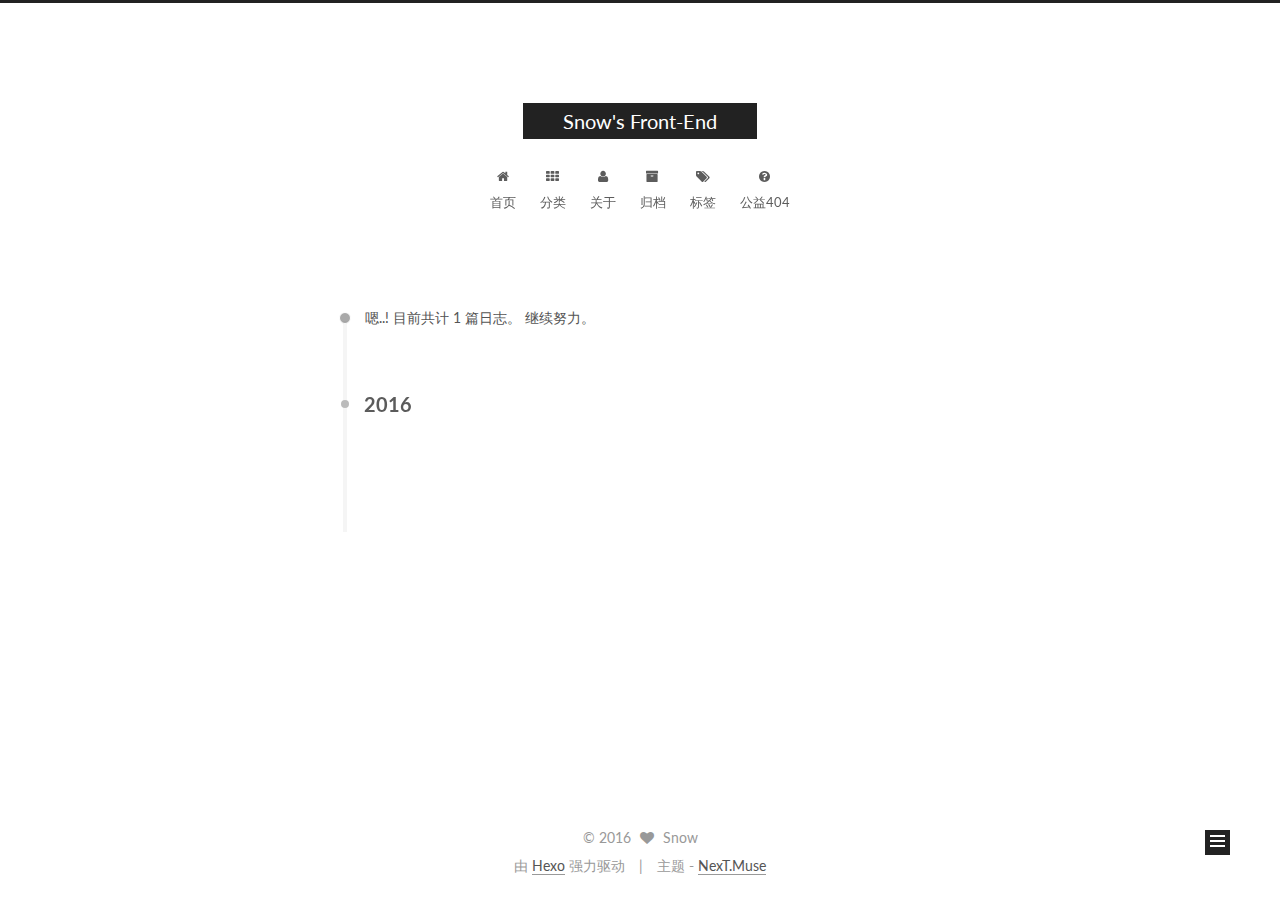
==== commit f5af01cb: "Site updated: 2016-07-30 23:01:04" ====
--- a/archives/index.html
+++ b/archives/index.html
@@ -84,15 +84,15 @@
 
 
 
-<meta name="description" content="向死而生 7.30/2016">
+<meta name="description" content="7.30/2016 向死而生">
 <meta property="og:type" content="website">
 <meta property="og:title" content="Snow's Front-End">
-<meta property="og:url" content="http://yoursite.com/archives/index.html">
+<meta property="og:url" content="chaoran.info/archives/index.html">
 <meta property="og:site_name" content="Snow's Front-End">
-<meta property="og:description" content="向死而生 7.30/2016">
+<meta property="og:description" content="7.30/2016 向死而生">
 <meta name="twitter:card" content="summary">
 <meta name="twitter:title" content="Snow's Front-End">
-<meta name="twitter:description" content="向死而生 7.30/2016">
+<meta name="twitter:description" content="7.30/2016 向死而生">
 
 
 
@@ -113,7 +113,7 @@
 
 
 
-  <link rel="canonical" href="http://yoursite.com/archives/"/>
+  <link rel="canonical" href="chaoran.info/archives/"/>
 
   <title> 归档 | Snow's Front-End </title>
 </head>
@@ -221,7 +221,7 @@
         <li class="menu-item menu-item-commonweal">
           <a href="/404.html" rel="section">
             
-              <i class="menu-item-icon fa fa-fw fa-heartbeat"></i> <br />
+              <i class="menu-item-icon fa fa-fw fa-question-circle"></i> <br />
             
             公益404
           </a>
@@ -337,7 +337,7 @@
                src="/images/avatar.png"
                alt="Snow" />
           <p class="site-author-name" itemprop="name">Snow</p>
-          <p class="site-description motion-element" itemprop="description">向死而生 7.30/2016</p>
+          <p class="site-description motion-element" itemprop="description">7.30/2016 向死而生</p>
         </div>
         <nav class="site-state motion-element">
           <div class="site-state-item site-state-posts">
--- a/css/main.css
+++ b/css/main.css
@@ -1548,7 +1548,7 @@
   width: 4px;
   height: 4px;
   border-radius: 50%;
-  background: #ff81ff;
+  background: #9a131f;
 }
 .links-of-blogroll {
   font-size: 13px;
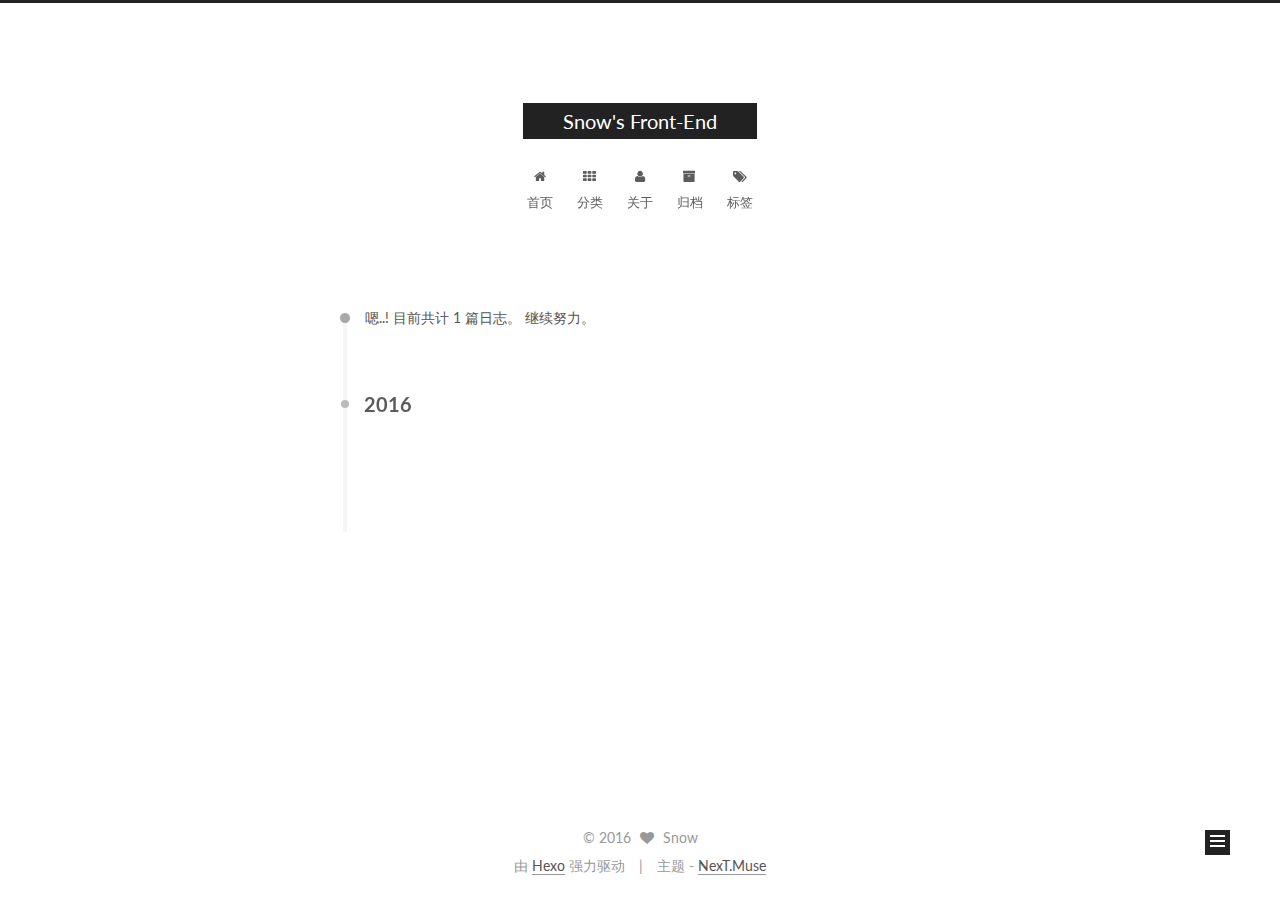
==== commit 6ccaa13c: "Site updated: 2016-07-30 23:04:54" ====
--- a/archives/index.html
+++ b/archives/index.html
@@ -214,16 +214,6 @@
               <i class="menu-item-icon fa fa-fw fa-tags"></i> <br />
             
             标签
-          </a>
-        </li>
-      
-        
-        <li class="menu-item menu-item-commonweal">
-          <a href="/404.html" rel="section">
-            
-              <i class="menu-item-icon fa fa-fw fa-question-circle"></i> <br />
-            
-            公益404
           </a>
         </li>
       
--- a/css/main.css
+++ b/css/main.css
@@ -1548,7 +1548,7 @@
   width: 4px;
   height: 4px;
   border-radius: 50%;
-  background: #9a131f;
+  background: #dda24b;
 }
 .links-of-blogroll {
   font-size: 13px;
